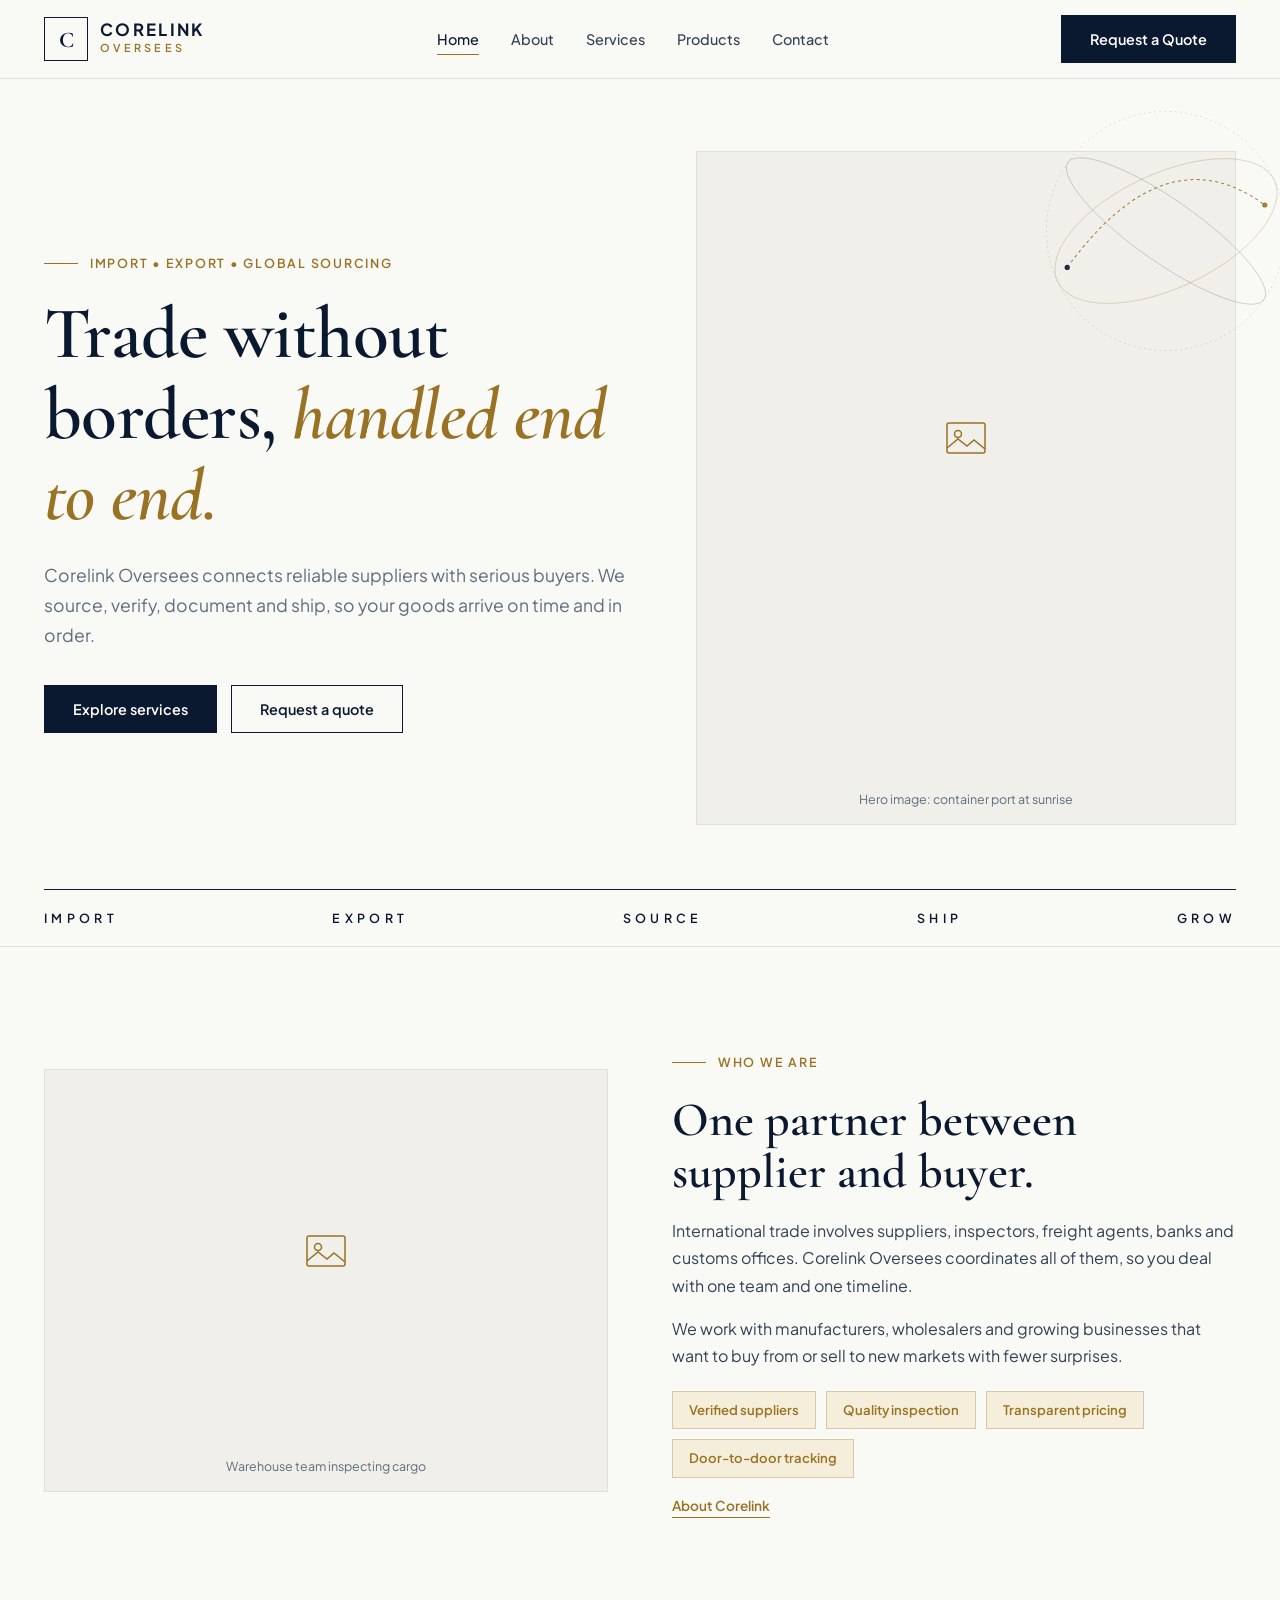
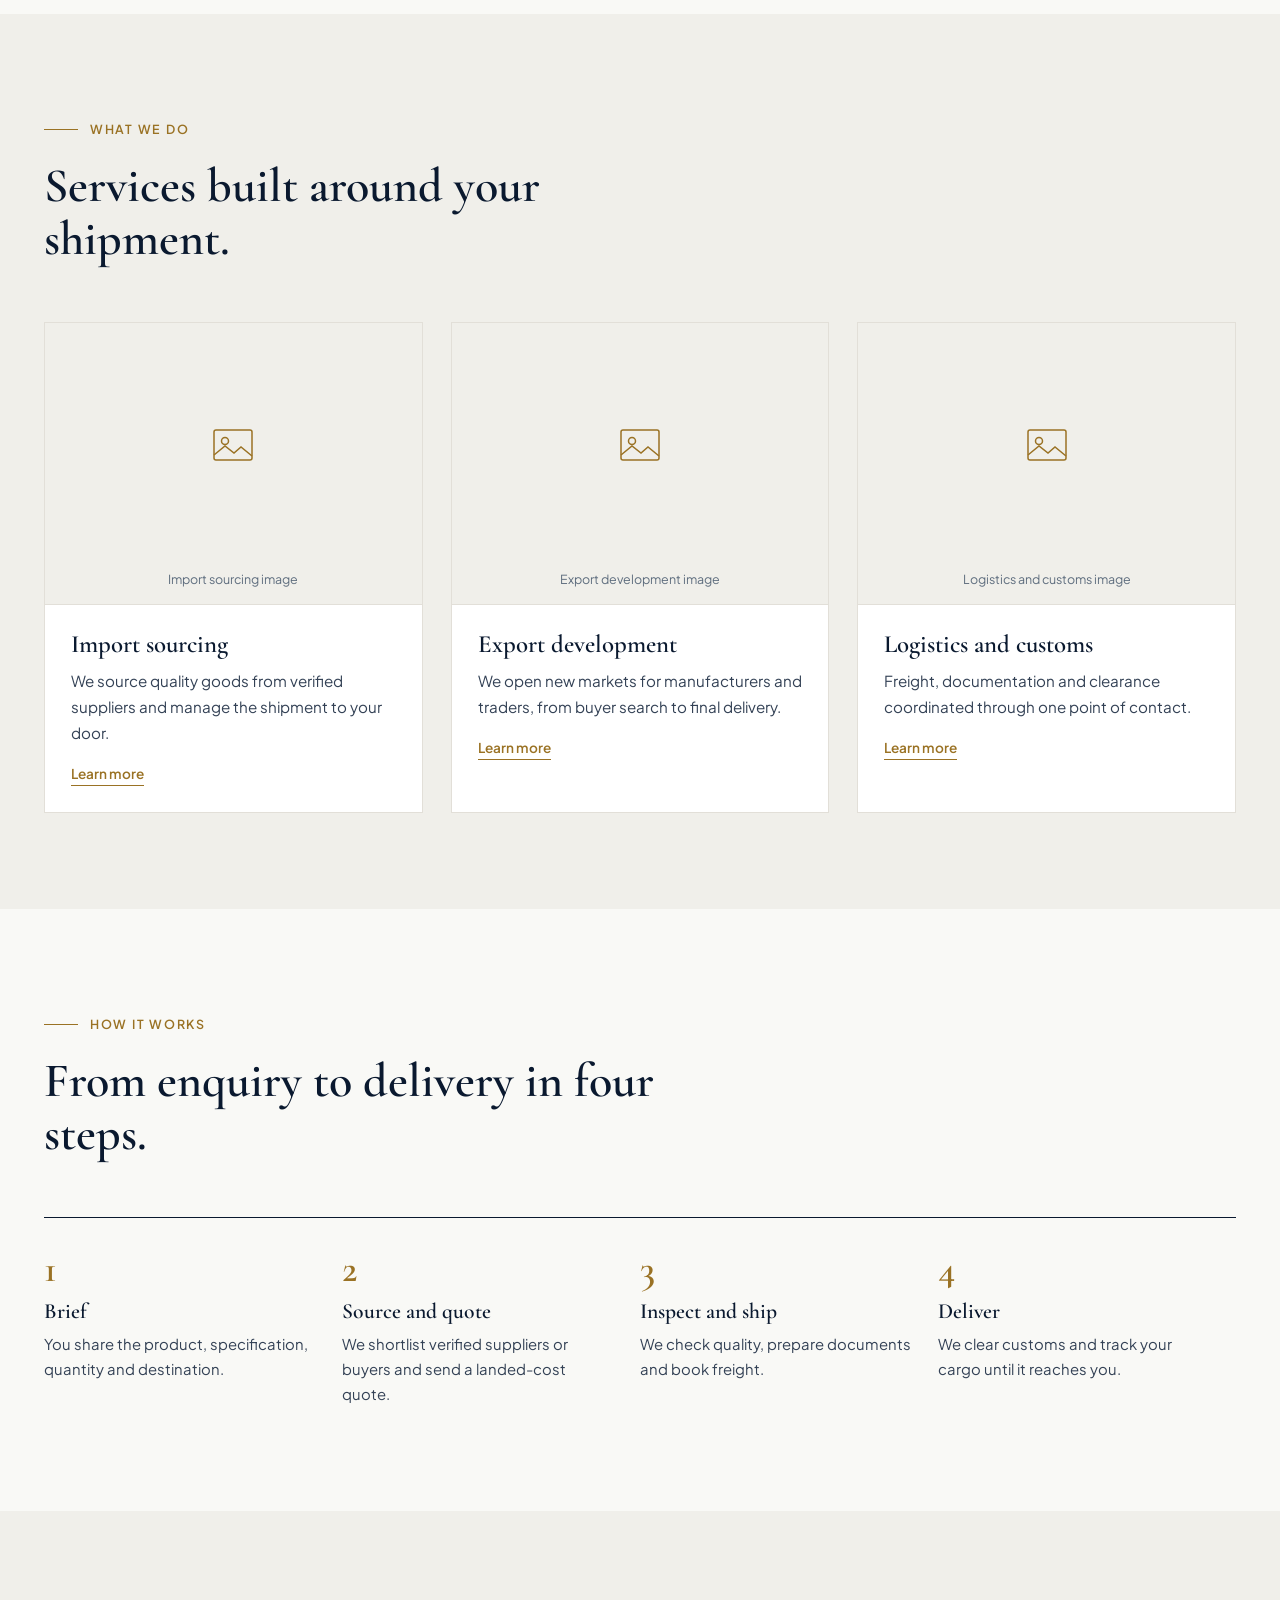
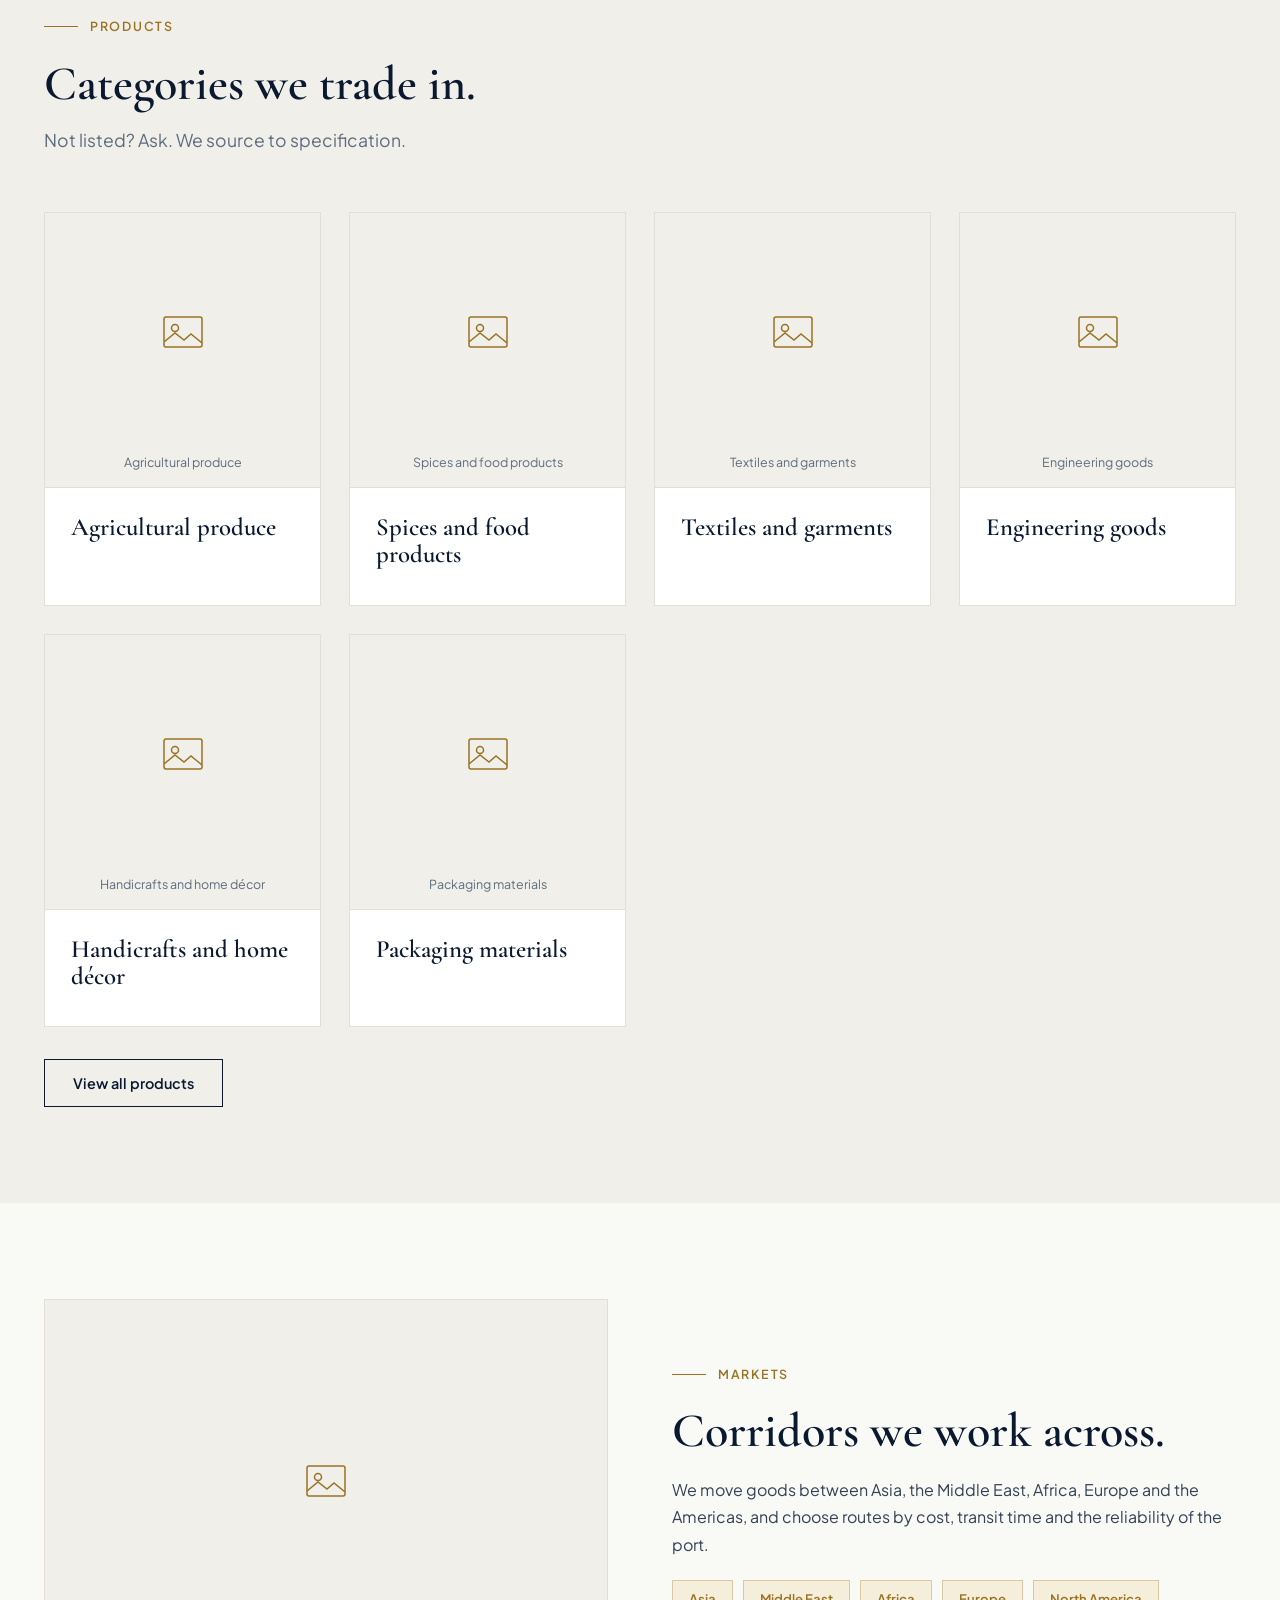
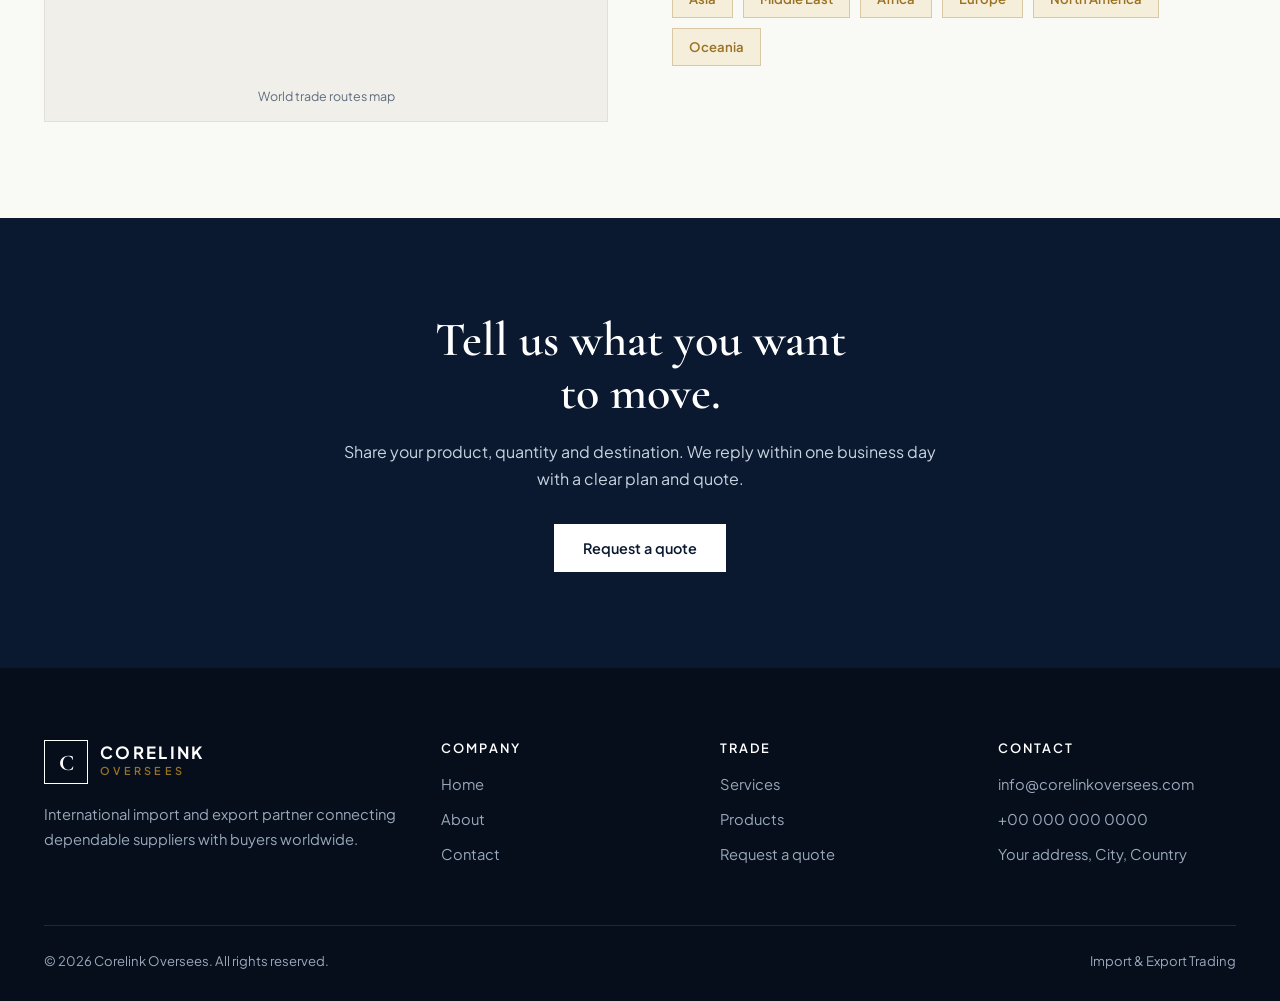
==== index.html @ 9d37d99a "Add Corelink Oversees multi-page website" ====
<!DOCTYPE html>
<html lang="en"><head><meta charset="UTF-8"><meta name="viewport" content="width=device-width,initial-scale=1">
<title>Corelink Oversees | Import & Export Trading Partner</title><meta name="description" content="Corelink Oversees sources, verifies, documents and ships goods between suppliers and buyers worldwide.">
<meta property="og:title" content="Corelink Oversees | Import & Export Trading Partner"><meta property="og:description" content="Corelink Oversees sources, verifies, documents and ships goods between suppliers and buyers worldwide."><meta property="og:type" content="website">
<link rel="preconnect" href="https://fonts.googleapis.com"><link rel="preconnect" href="https://fonts.gstatic.com" crossorigin>
<link href="https://fonts.googleapis.com/css2?family=Cormorant+Garamond:ital,wght@0,500;0,600;0,700;1,500;1,600&family=Plus+Jakarta+Sans:wght@400;500;600;700&display=swap" rel="stylesheet">
<link rel="stylesheet" href="assets/style.css"></head><body><header class="site-header"><div class="container nav">
<a href="index.html" class="brand" aria-label="Corelink Oversees home"><span class="brand-logo">C</span><span><span class="brand-title">CORELINK</span><span class="brand-sub">Oversees</span></span></a>
<nav aria-label="Main"><ul class="nav-links" id="navLinks"><li><a href="index.html" class=active aria-current=page>Home</a></li><li><a href="about.html">About</a></li><li><a href="services.html">Services</a></li><li><a href="products.html">Products</a></li><li><a href="contact.html">Contact</a></li></ul></nav>
<a href="contact.html" class="btn btn-navy nav-cta">Request a Quote</a>
<button class="menu-toggle" aria-label="Toggle menu" aria-expanded="false"><span></span><span></span></button></div></header><main><section class="hero"><div class="container"><div class="hero-grid"><div>
<span class="eyebrow">Import • Export • Global Sourcing</span>
<h1>Trade without borders, <span class="gold">handled end to end.</span></h1>
<p class="lead">Corelink Oversees connects reliable suppliers with serious buyers. We source, verify, document and ship, so your goods arrive on time and in order.</p>
<div class="btns"><a class="btn btn-navy" href="services.html">Explore services</a><a class="btn btn-outline" href="contact.html">Request a quote</a></div></div>
<div class="hero-visual"><figure class="ph r45" data-label="Hero image: container port at sunrise" role="img" aria-label="Image placeholder: Hero image: container port at sunrise"></figure><svg viewBox="0 0 500 500" fill="none" aria-hidden="true"><circle cx="250" cy="250" r="230" stroke="#0A192F" stroke-dasharray="4 6" opacity=".25"/><ellipse cx="250" cy="250" rx="230" ry="110" stroke="#9A7224" opacity=".5" transform="rotate(-25 250 250)"/><ellipse cx="250" cy="250" rx="230" ry="60" stroke="#0A192F" opacity=".35" transform="rotate(35 250 250)"/><path d="M60 320Q250 60 440 200" stroke="#9A7224" stroke-width="2" stroke-dasharray="6 6"/><circle cx="440" cy="200" r="5" fill="#9A7224"/><circle cx="60" cy="320" r="5" fill="#0A192F"/></svg></div></div>
<div class="ticker"><span>IMPORT</span><span>EXPORT</span><span>SOURCE</span><span>SHIP</span><span>GROW</span></div></div></section>
<section><div class="container split"><div><figure class="ph r43" data-label="Warehouse team inspecting cargo" role="img" aria-label="Image placeholder: Warehouse team inspecting cargo"></figure></div><div>
<span class="eyebrow">Who we are</span><h2>One partner between supplier and buyer.</h2>
<p style="margin-top:18px">International trade involves suppliers, inspectors, freight agents, banks and customs offices. Corelink Oversees coordinates all of them, so you deal with one team and one timeline.</p>
<p>We work with manufacturers, wholesalers and growing businesses that want to buy from or sell to new markets with fewer surprises.</p>
<ul class="chips"><li>Verified suppliers</li><li>Quality inspection</li><li>Transparent pricing</li><li>Door-to-door tracking</li></ul>
<a class="more" href="about.html">About Corelink</a></div></div></section>
<section class="alt"><div class="container"><div class="head"><span class="eyebrow">What we do</span><h2>Services built around your shipment.</h2></div>
<div class="grid"><article class="card"><figure class="ph r43" data-label="Import sourcing image" role="img" aria-label="Image placeholder: Import sourcing image"></figure><div class="card-body"><h3>Import sourcing</h3><p>We source quality goods from verified suppliers and manage the shipment to your door.</p><a class=more href=services.html>Learn more</a></div></article><article class="card"><figure class="ph r43" data-label="Export development image" role="img" aria-label="Image placeholder: Export development image"></figure><div class="card-body"><h3>Export development</h3><p>We open new markets for manufacturers and traders, from buyer search to final delivery.</p><a class=more href=services.html>Learn more</a></div></article><article class="card"><figure class="ph r43" data-label="Logistics and customs image" role="img" aria-label="Image placeholder: Logistics and customs image"></figure><div class="card-body"><h3>Logistics and customs</h3><p>Freight, documentation and clearance coordinated through one point of contact.</p><a class=more href=services.html>Learn more</a></div></article></div></div></section>
<section><div class="container"><div class="head"><span class="eyebrow">How it works</span><h2>From enquiry to delivery in four steps.</h2></div>
<div class="steps"><div class="step"><h3>Brief</h3><p>You share the product, specification, quantity and destination.</p></div><div class="step"><h3>Source and quote</h3><p>We shortlist verified suppliers or buyers and send a landed-cost quote.</p></div><div class="step"><h3>Inspect and ship</h3><p>We check quality, prepare documents and book freight.</p></div><div class="step"><h3>Deliver</h3><p>We clear customs and track your cargo until it reaches you.</p></div></div></div></section>
<section class="alt"><div class="container"><div class="head"><span class="eyebrow">Products</span><h2>Categories we trade in.</h2><p class="lead" style="margin-top:12px">Not listed? Ask. We source to specification.</p></div>
<div class="grid"><article class="card"><figure class="ph r11" data-label="Agricultural produce" role="img" aria-label="Image placeholder: Agricultural produce"></figure><div class="card-body"><h3>Agricultural produce</h3></div></article><article class="card"><figure class="ph r11" data-label="Spices and food products" role="img" aria-label="Image placeholder: Spices and food products"></figure><div class="card-body"><h3>Spices and food products</h3></div></article><article class="card"><figure class="ph r11" data-label="Textiles and garments" role="img" aria-label="Image placeholder: Textiles and garments"></figure><div class="card-body"><h3>Textiles and garments</h3></div></article><article class="card"><figure class="ph r11" data-label="Engineering goods" role="img" aria-label="Image placeholder: Engineering goods"></figure><div class="card-body"><h3>Engineering goods</h3></div></article><article class="card"><figure class="ph r11" data-label="Handicrafts and home décor" role="img" aria-label="Image placeholder: Handicrafts and home décor"></figure><div class="card-body"><h3>Handicrafts and home décor</h3></div></article><article class="card"><figure class="ph r11" data-label="Packaging materials" role="img" aria-label="Image placeholder: Packaging materials"></figure><div class="card-body"><h3>Packaging materials</h3></div></article></div>
<p style="margin-top:32px"><a class="btn btn-outline" href="products.html">View all products</a></p></div></section>
<section><div class="container split flip"><div><span class="eyebrow">Markets</span><h2>Corridors we work across.</h2>
<p style="margin-top:18px">We move goods between Asia, the Middle East, Africa, Europe and the Americas, and choose routes by cost, transit time and the reliability of the port.</p>
<ul class="chips"><li>Asia</li><li>Middle East</li><li>Africa</li><li>Europe</li><li>North America</li><li>Oceania</li></ul></div><div><figure class="ph r43" data-label="World trade routes map" role="img" aria-label="Image placeholder: World trade routes map"></figure></div></div></section>
<section class="cta"><div class="container"><h2>Tell us what you want to move.</h2><p>Share your product, quantity and destination. We reply within one business day with a clear plan and quote.</p><a class="btn btn-light" href="contact.html">Request a quote</a></div></section></main><footer><div class="container"><div class="foot">
<div><a href="index.html" class="brand"><span class="brand-logo">C</span><span><span class="brand-title">CORELINK</span><span class="brand-sub">Oversees</span></span></a>
<p style="margin-top:18px;max-width:34ch">International import and export partner connecting dependable suppliers with buyers worldwide.</p></div>
<div><h4>Company</h4><ul><li><a href="index.html">Home</a></li><li><a href="about.html">About</a></li><li><a href="contact.html">Contact</a></li></ul></div>
<div><h4>Trade</h4><ul><li><a href="services.html">Services</a></li><li><a href="products.html">Products</a></li><li><a href="contact.html">Request a quote</a></li></ul></div>
<div><h4>Contact</h4><ul><li>info@corelinkoversees.com</li><li>+00 000 000 0000</li><li>Your address, City, Country</li></ul></div></div>
<div class="legal"><span>&copy; 2026 Corelink Oversees. All rights reserved.</span><span>Import &amp; Export Trading</span></div></div></footer>
<script src="assets/main.js"></script></body></html>
---- assets/style.css ----
:root{--bg:#F9F9F6;--surface:#fff;--subtle:#F0EFEA;--navy:#0A192F;--navy-deep:#050E1A;--body:#334155;--muted:#5E6D7E;--gold:#9A7224;--gold-light:#B88A2E;--gold-wash:#F5EEDB;--line:#E2DFD8;--serif:'Cormorant Garamond',Georgia,serif;--sans:'Plus Jakarta Sans',system-ui,-apple-system,'Segoe UI',Roboto,sans-serif;--max:1240px;--ease:cubic-bezier(.16,1,.3,1)}
*{box-sizing:border-box;margin:0;padding:0}html{scroll-behavior:smooth}
body{font-family:var(--sans);background:var(--bg);color:var(--body);line-height:1.7;font-size:16px;-webkit-font-smoothing:antialiased}
img{max-width:100%;display:block}a{color:inherit;text-decoration:none}ul{list-style:none}
:focus-visible{outline:2px solid var(--gold);outline-offset:3px}
.container{width:100%;max-width:var(--max);margin:0 auto;padding:0 24px}
h1,h2,h3{font-family:var(--serif);color:var(--navy);line-height:1.1;font-weight:600}
h1{font-size:clamp(2.6rem,6vw,4.6rem);letter-spacing:-.01em}h2{font-size:clamp(2rem,4vw,3rem)}h3{font-size:1.55rem}
p+p{margin-top:1rem}.lead{font-size:1.1rem;color:var(--muted);max-width:60ch}
.eyebrow{display:inline-flex;align-items:center;gap:12px;font-size:.78rem;font-weight:600;letter-spacing:.14em;text-transform:uppercase;color:var(--gold);margin-bottom:20px}
.eyebrow::before{content:"";width:34px;height:1px;background:var(--gold)}
.gold{color:var(--gold);font-style:italic}
.btn{display:inline-block;padding:14px 28px;font:600 .9rem var(--sans);border:1px solid var(--navy);cursor:pointer;transition:all .3s var(--ease);background:none}
.btn-navy{background:var(--navy);color:#fff}.btn-navy:hover{background:var(--gold);border-color:var(--gold)}
.btn-outline{color:var(--navy)}.btn-outline:hover{background:var(--navy);color:#fff}
.btn-light{background:#fff;color:var(--navy);border-color:#fff}.btn-light:hover{background:var(--gold);border-color:var(--gold);color:#fff}
/* header */
.site-header{position:sticky;top:0;z-index:50;background:rgba(249,249,246,.94);backdrop-filter:blur(10px);border-bottom:1px solid var(--line);transition:box-shadow .3s}
.site-header.scrolled{box-shadow:0 6px 24px rgba(10,25,47,.07)}
.nav{display:flex;align-items:center;justify-content:space-between;height:78px;gap:24px}
.brand{display:flex;align-items:center;gap:12px}
.brand-logo{width:44px;height:44px;border:1px solid var(--navy);display:grid;place-items:center;font:700 1.4rem var(--serif);color:var(--navy)}
.brand-title{display:block;font:700 1.05rem var(--sans);letter-spacing:.14em;color:var(--navy);line-height:1.1}
.brand-sub{display:block;font-size:.68rem;letter-spacing:.3em;text-transform:uppercase;color:var(--gold);font-weight:600}
.nav-links{display:flex;gap:32px}.nav-links a{font-size:.9rem;font-weight:500;color:var(--body);padding:6px 0;border-bottom:1px solid transparent;transition:.3s}
.nav-links a:hover,.nav-links a.active{color:var(--navy);border-color:var(--gold)}
.menu-toggle{display:none;background:none;border:0;width:44px;height:44px;cursor:pointer;position:relative}
.menu-toggle span{position:absolute;left:10px;right:10px;height:2px;background:var(--navy);transition:.3s}.menu-toggle span:first-child{top:18px}.menu-toggle span:last-child{top:26px}
.menu-toggle[aria-expanded=true] span:first-child{top:22px;transform:rotate(45deg)}.menu-toggle[aria-expanded=true] span:last-child{top:22px;transform:rotate(-45deg)}
/* placeholders */
.ph{position:relative;background:var(--subtle) url("data:image/svg+xml,%3Csvg xmlns='http://www.w3.org/2000/svg' width='48' height='48' fill='none' stroke='%239A7224' stroke-width='1.5'%3E%3Crect x='5' y='9' width='38' height='30' rx='2'/%3E%3Ccircle cx='16' cy='20' r='3.5'/%3E%3Cpath d='M5 34l11-9 9 7 7-6 11 9'/%3E%3C/svg%3E") center 42%/48px no-repeat;border:1px solid var(--line);overflow:hidden;min-height:200px}
.ph::after{content:attr(data-label);position:absolute;left:0;right:0;bottom:0;padding:14px 16px;font-size:.78rem;color:var(--muted);text-align:center;background:linear-gradient(transparent,rgba(240,239,234,.95) 60%)}
.ph img{position:absolute;inset:0;width:100%;height:100%;object-fit:cover}.ph:has(img)::after{display:none}
.r43{aspect-ratio:4/3}.r169{aspect-ratio:16/9}.r45{aspect-ratio:4/5}.r11{aspect-ratio:1}
/* hero */
.hero{padding:72px 0 0;border-bottom:1px solid var(--line)}
.hero-grid{display:grid;grid-template-columns:1.05fr .95fr;gap:56px;align-items:center;padding-bottom:64px}
.hero h1{margin-bottom:24px}.hero .lead{margin-bottom:34px}.btns{display:flex;gap:14px;flex-wrap:wrap}
.hero-visual{position:relative}.hero-visual .ph{aspect-ratio:4/5}
.hero-visual svg{position:absolute;right:-60px;top:-50px;width:260px;opacity:.9;pointer-events:none;animation:spin 90s linear infinite}
@keyframes spin{to{transform:rotate(360deg)}}
.ticker{display:flex;justify-content:space-between;gap:16px;flex-wrap:wrap;padding:20px 0;border-top:1px solid var(--navy);font:600 .78rem var(--sans);letter-spacing:.35em;color:var(--navy)}
.page-hero{padding:80px 0 56px;border-bottom:1px solid var(--line)}.page-hero h1{font-size:clamp(2.4rem,5vw,3.8rem);max-width:18ch}.page-hero .lead{margin-top:20px}
/* sections */
section{padding:96px 0}.alt{background:var(--subtle)}
.head{max-width:680px;margin-bottom:56px}.head h2{margin-bottom:16px}
.split{display:grid;grid-template-columns:1fr 1fr;gap:64px;align-items:center}.split.flip>:first-child{order:2}
.grid{display:grid;gap:28px;grid-template-columns:repeat(auto-fit,minmax(260px,1fr))}
.card{background:var(--surface);border:1px solid var(--line);transition:transform .3s var(--ease),border-color .3s}.card:hover{transform:translateY(-4px);border-color:var(--gold)}
.card .ph{border:0;border-bottom:1px solid var(--line)}.card-body{padding:26px}.card h3{margin-bottom:10px}.card p{font-size:.95rem}
.more{display:inline-block;margin-top:16px;font-size:.85rem;font-weight:600;color:var(--gold);border-bottom:1px solid var(--gold)}
.steps{counter-reset:s;display:grid;gap:0;grid-template-columns:repeat(auto-fit,minmax(220px,1fr));border-top:1px solid var(--navy)}
.step{padding:28px 24px 8px 0}.step::before{counter-increment:s;content:counter(s);font:600 2.4rem var(--serif);color:var(--gold);display:block;margin-bottom:8px}.step h3{font-size:1.35rem;margin-bottom:8px}.step p{font-size:.93rem}
.chips{display:flex;flex-wrap:wrap;gap:10px;margin-top:22px}.chips li{padding:7px 16px;background:var(--gold-wash);color:var(--gold);font-size:.82rem;font-weight:600;border:1px solid rgba(154,114,36,.3)}
.checks li{padding:12px 0 12px 30px;border-bottom:1px solid var(--line);position:relative}.checks li::before{content:"";position:absolute;left:2px;top:21px;width:12px;height:6px;border-left:2px solid var(--gold);border-bottom:2px solid var(--gold);transform:rotate(-45deg)}
.cta{background:var(--navy);color:#c9d3e0;text-align:center;padding:96px 0}.cta h2{color:#fff;max-width:20ch;margin:0 auto 18px}.cta p{max-width:52ch;margin:0 auto 32px}
/* contact */
.contact-grid{display:grid;grid-template-columns:1.2fr .8fr;gap:56px}
form{display:grid;gap:18px}.row{display:grid;grid-template-columns:1fr 1fr;gap:18px}
label{font-size:.85rem;font-weight:600;color:var(--navy);display:grid;gap:6px}
input,select,textarea{font:inherit;padding:13px 14px;border:1px solid var(--line);background:#fff;color:var(--navy);border-radius:0}
input:focus,select:focus,textarea:focus{outline:2px solid var(--gold);border-color:var(--gold)}
.note{font-size:.88rem;color:var(--gold);font-weight:600;min-height:1.4em}
.info li{padding:18px 0;border-bottom:1px solid var(--line)}.info strong{display:block;color:var(--navy);font-family:var(--serif);font-size:1.25rem}
/* footer */
footer{background:var(--navy-deep);color:#9aa8bb;padding:72px 0 28px;font-size:.92rem}
.foot{display:grid;grid-template-columns:1.5fr 1fr 1fr 1fr;gap:40px;padding-bottom:48px}
footer h4{color:#fff;font:600 .8rem var(--sans);letter-spacing:.16em;text-transform:uppercase;margin-bottom:16px}footer li{margin-bottom:10px}footer a:hover{color:var(--gold-light)}
footer .brand-title{color:#fff}footer .brand-logo{border-color:#fff;color:#fff}
.legal{border-top:1px solid #1b2a42;padding-top:24px;display:flex;justify-content:space-between;flex-wrap:wrap;gap:8px;font-size:.82rem}
@media(max-width:960px){.hero-grid,.split,.contact-grid{grid-template-columns:1fr;gap:40px}.split.flip>:first-child{order:0}.hero-visual svg{right:-10px;width:180px}.foot{grid-template-columns:1fr 1fr}
.menu-toggle{display:block}.nav-links{position:fixed;top:78px;left:0;right:0;bottom:0;background:var(--bg);flex-direction:column;gap:0;padding:16px 24px;transform:translateX(100%);transition:transform .4s var(--ease)}
.nav-links.open{transform:none}.nav-links a{display:block;padding:18px 0;font-size:1.15rem;border-bottom:1px solid var(--line)}.nav-cta{display:none}section{padding:64px 0}}
@media(max-width:560px){.row,.foot{grid-template-columns:1fr}.ticker{letter-spacing:.2em;font-size:.7rem}.btn{width:100%;text-align:center}}
@media(prefers-reduced-motion:reduce){*{animation:none!important;transition:none!important;scroll-behavior:auto!important}}
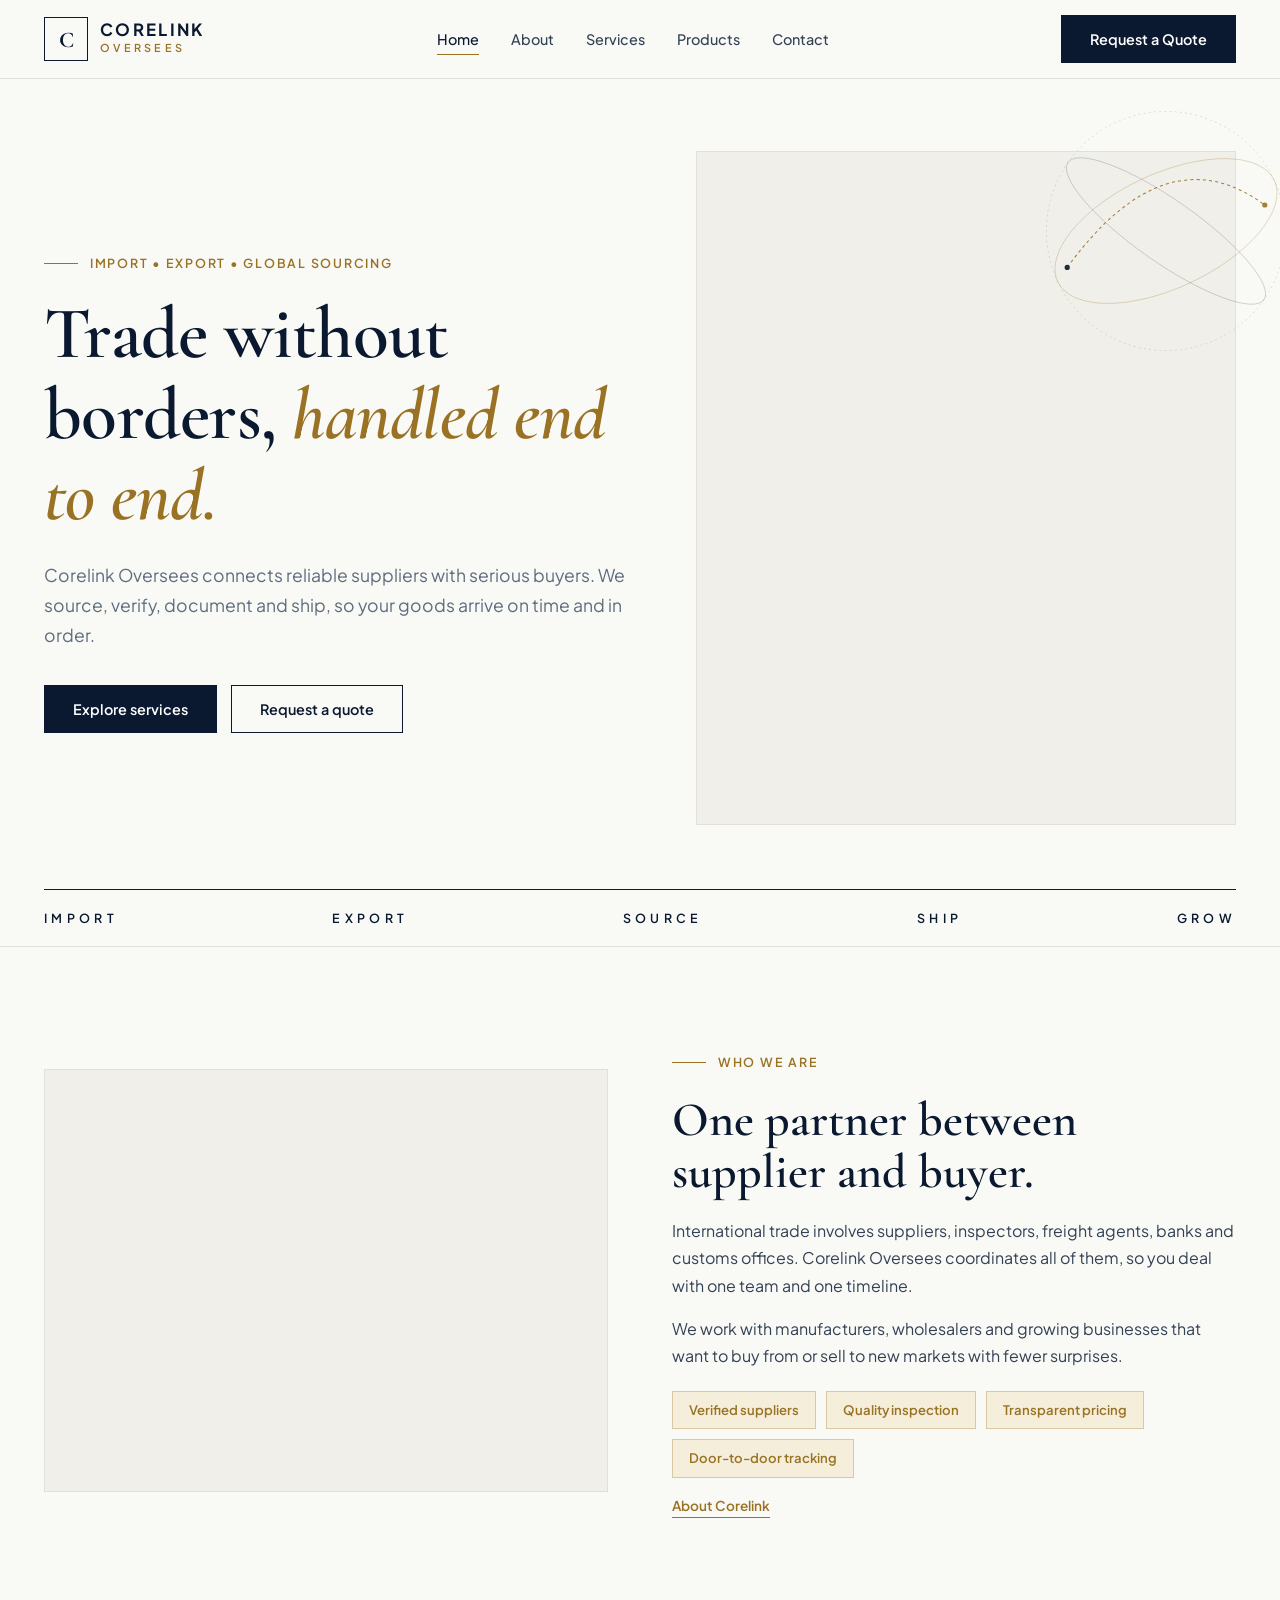
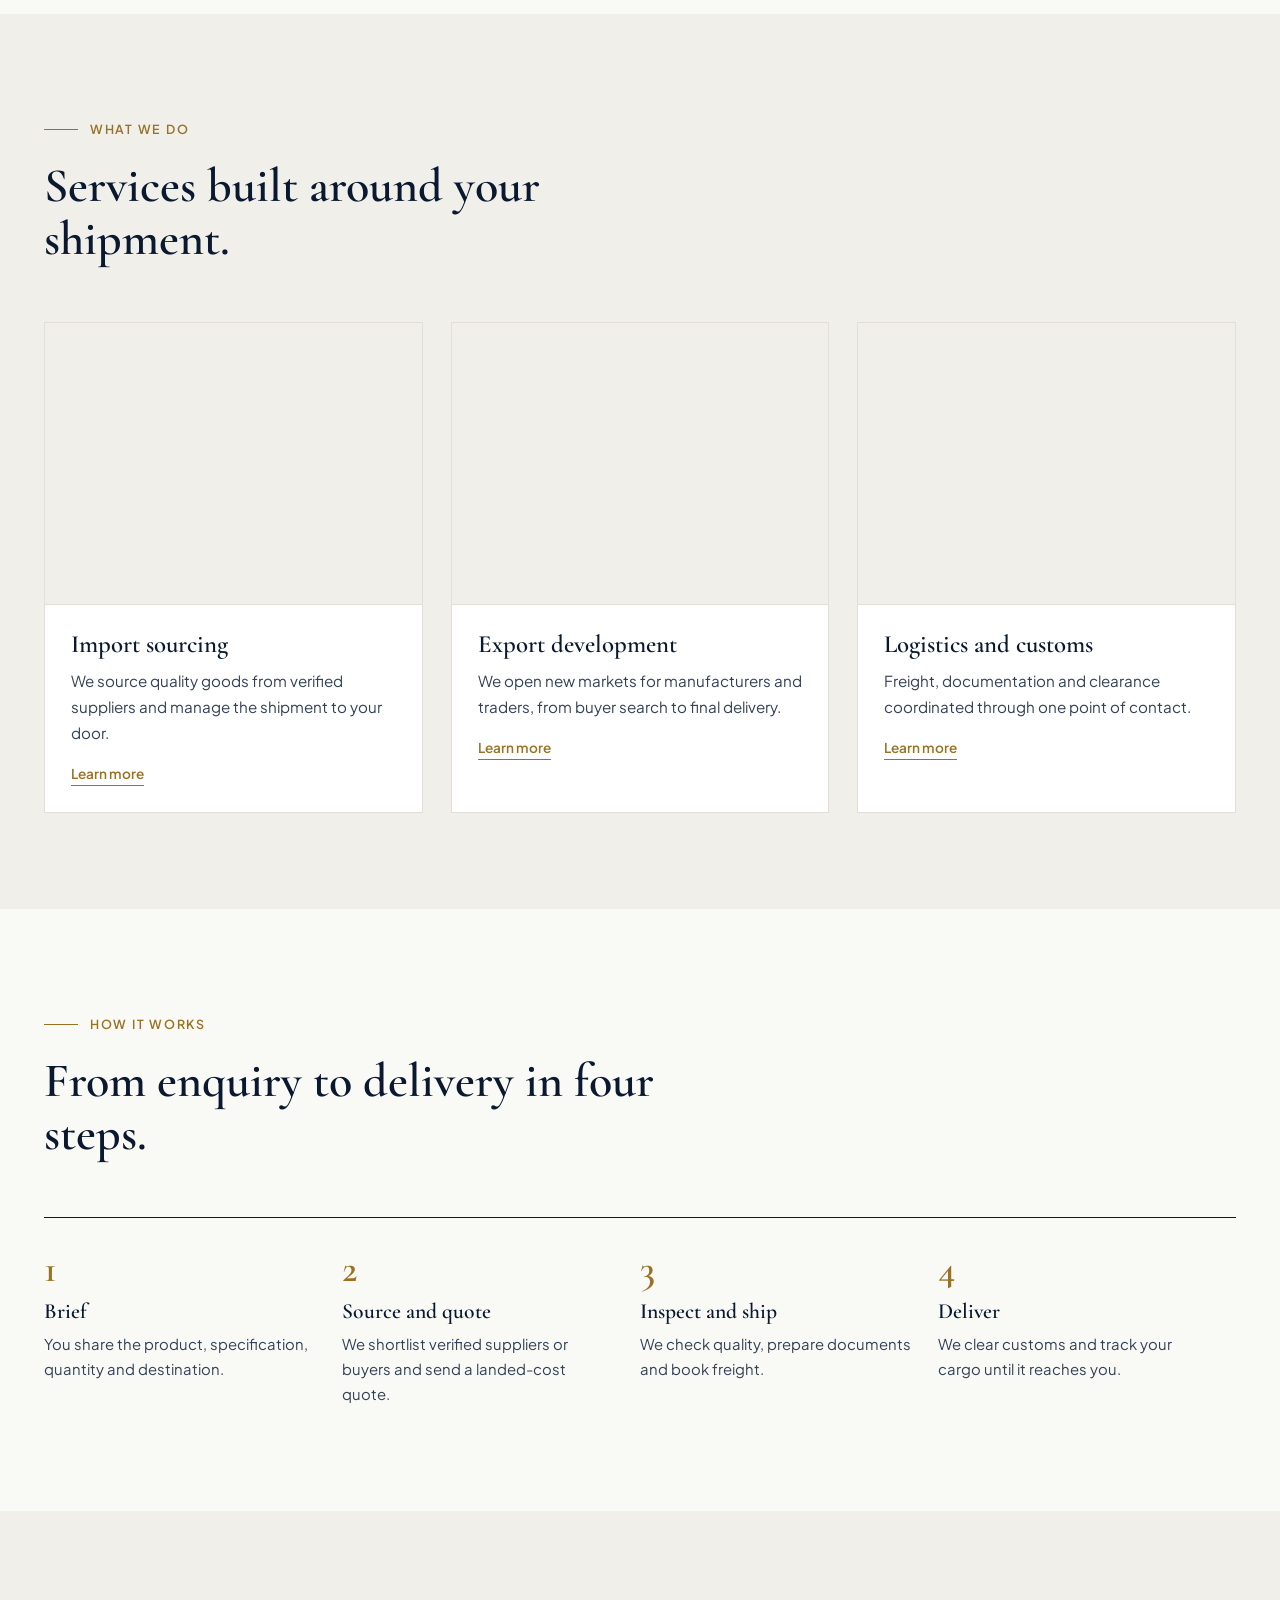
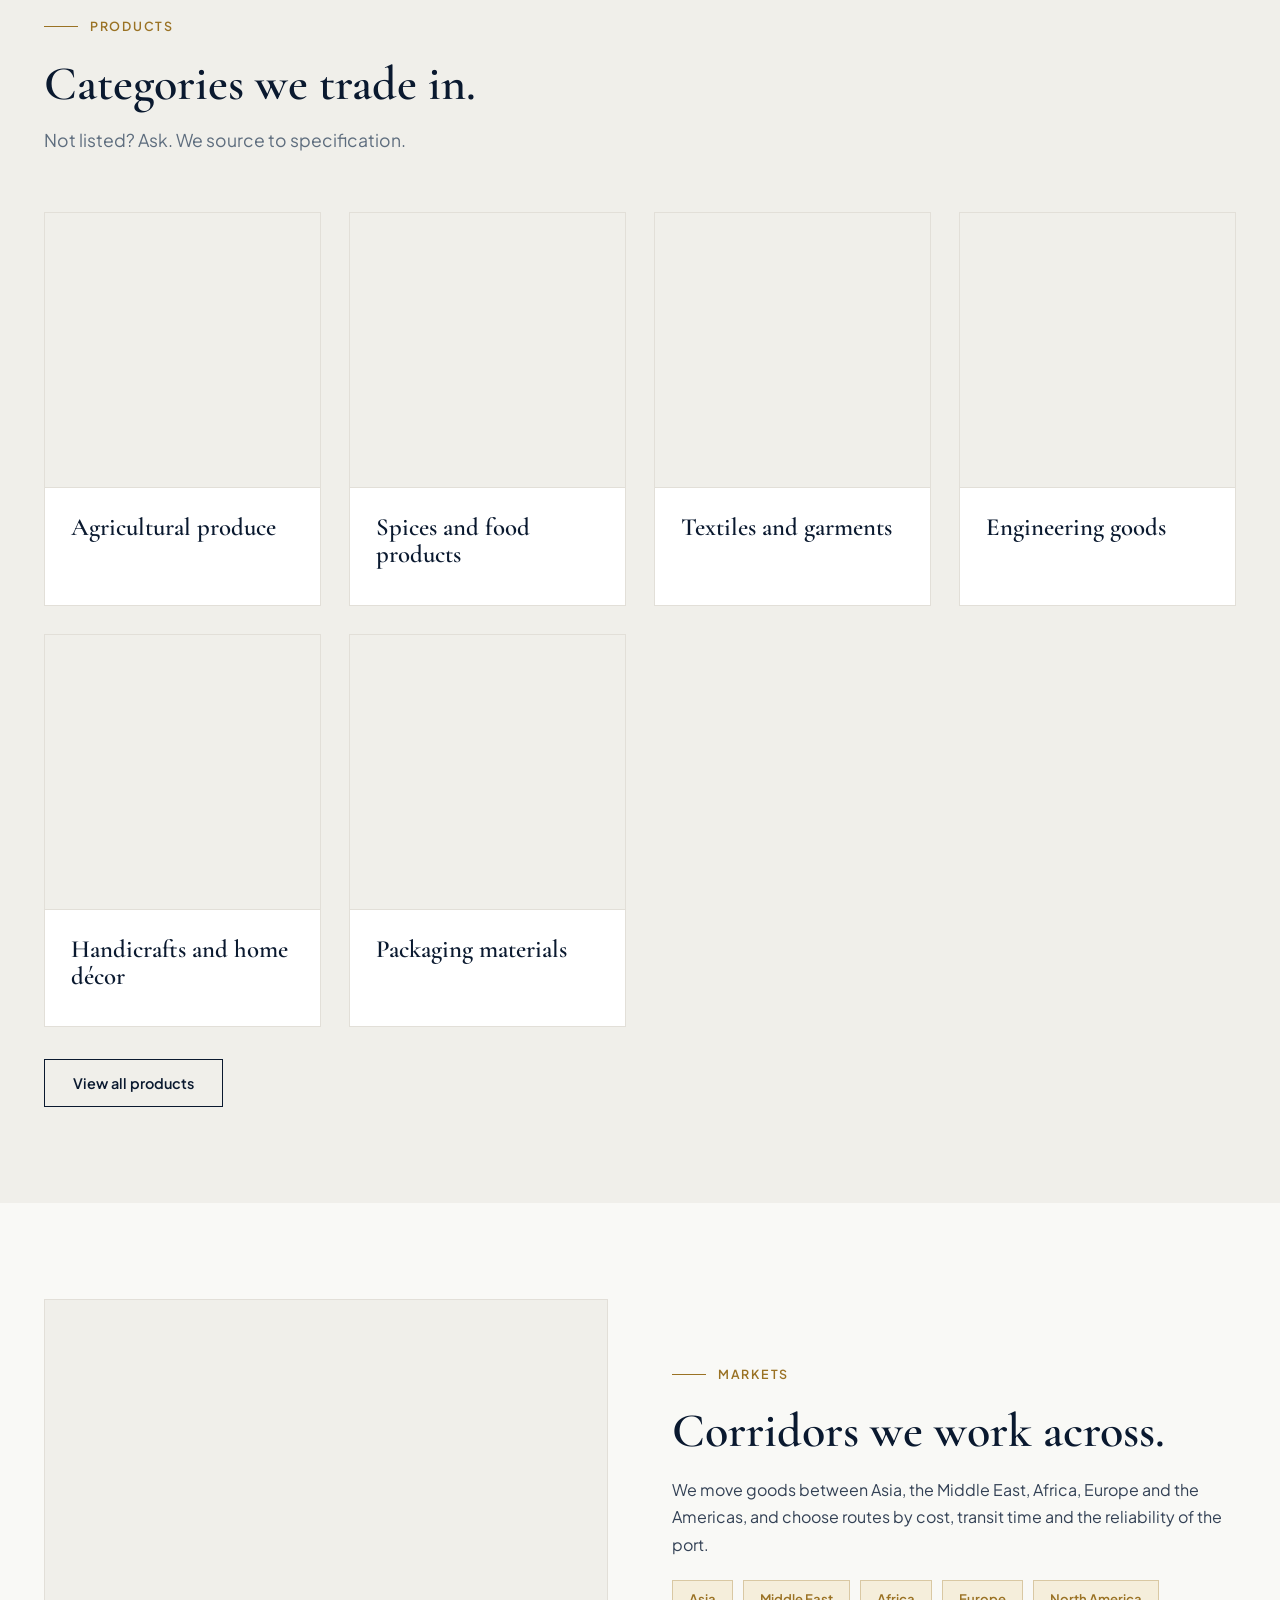
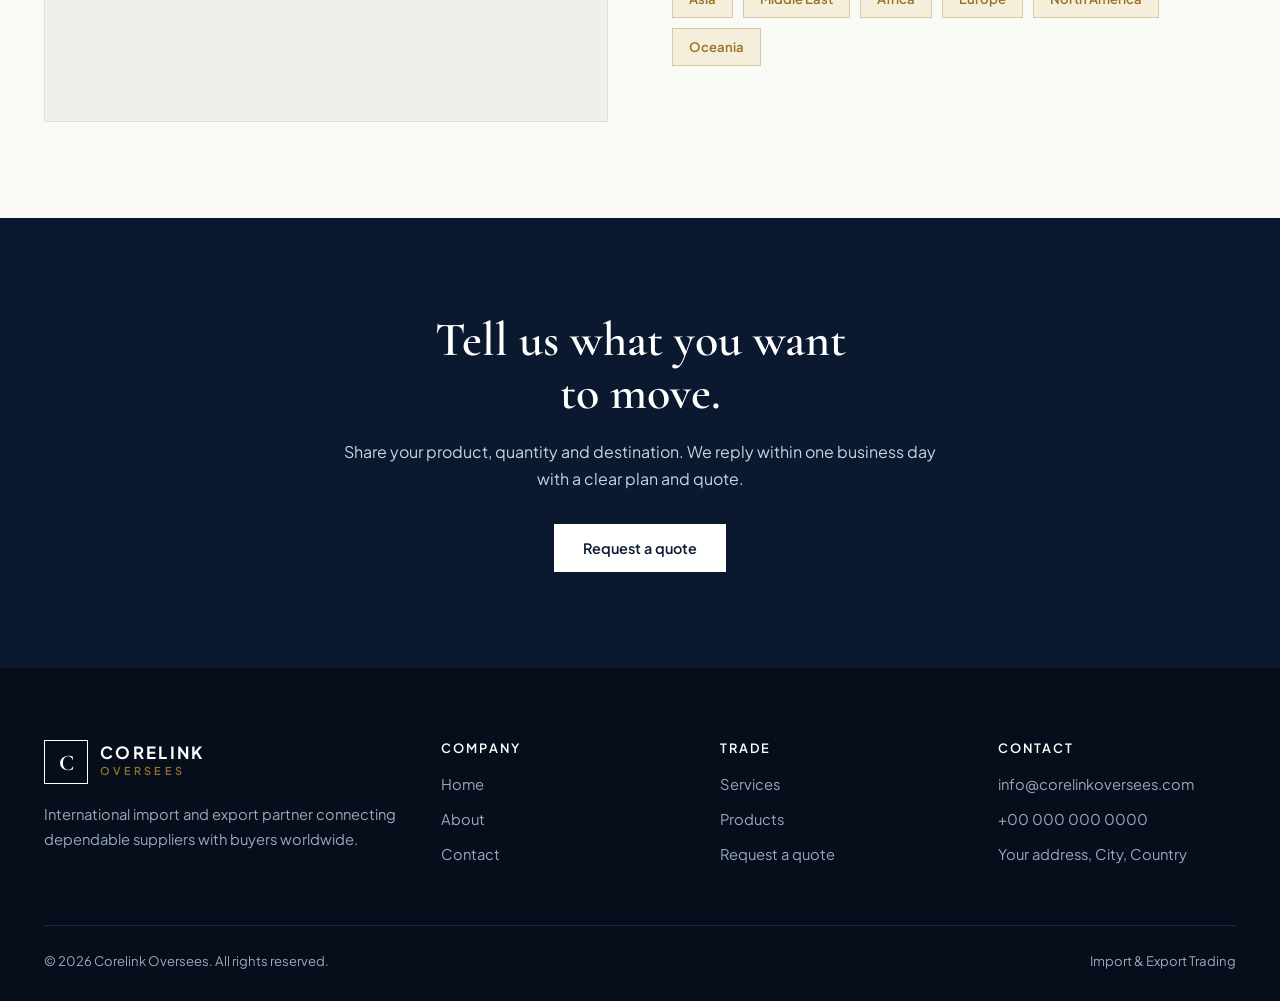
==== commit 64b6c0e4: "Add relevant stock photography across site" ====
--- a/index.html
+++ b/index.html
@@ -13,24 +13,24 @@
 <h1>Trade without borders, <span class="gold">handled end to end.</span></h1>
 <p class="lead">Corelink Oversees connects reliable suppliers with serious buyers. We source, verify, document and ship, so your goods arrive on time and in order.</p>
 <div class="btns"><a class="btn btn-navy" href="services.html">Explore services</a><a class="btn btn-outline" href="contact.html">Request a quote</a></div></div>
-<div class="hero-visual"><figure class="ph r45" data-label="Hero image: container port at sunrise" role="img" aria-label="Image placeholder: Hero image: container port at sunrise"></figure><svg viewBox="0 0 500 500" fill="none" aria-hidden="true"><circle cx="250" cy="250" r="230" stroke="#0A192F" stroke-dasharray="4 6" opacity=".25"/><ellipse cx="250" cy="250" rx="230" ry="110" stroke="#9A7224" opacity=".5" transform="rotate(-25 250 250)"/><ellipse cx="250" cy="250" rx="230" ry="60" stroke="#0A192F" opacity=".35" transform="rotate(35 250 250)"/><path d="M60 320Q250 60 440 200" stroke="#9A7224" stroke-width="2" stroke-dasharray="6 6"/><circle cx="440" cy="200" r="5" fill="#9A7224"/><circle cx="60" cy="320" r="5" fill="#0A192F"/></svg></div></div>
+<div class="hero-visual"><figure class="ph r45" role="img" aria-label="Container port and global shipping" style="background-image:url('https://images.unsplash.com/photo-1516321318423-f06f85e504b3?auto=format&fit=crop&w=1400&q=85');background-size:cover;background-position:center"></figure><svg viewBox="0 0 500 500" fill="none" aria-hidden="true"><circle cx="250" cy="250" r="230" stroke="#0A192F" stroke-dasharray="4 6" opacity=".25"/><ellipse cx="250" cy="250" rx="230" ry="110" stroke="#9A7224" opacity=".5" transform="rotate(-25 250 250)"/><ellipse cx="250" cy="250" rx="230" ry="60" stroke="#0A192F" opacity=".35" transform="rotate(35 250 250)"/><path d="M60 320Q250 60 440 200" stroke="#9A7224" stroke-width="2" stroke-dasharray="6 6"/><circle cx="440" cy="200" r="5" fill="#9A7224"/><circle cx="60" cy="320" r="5" fill="#0A192F"/></svg></div></div>
 <div class="ticker"><span>IMPORT</span><span>EXPORT</span><span>SOURCE</span><span>SHIP</span><span>GROW</span></div></div></section>
-<section><div class="container split"><div><figure class="ph r43" data-label="Warehouse team inspecting cargo" role="img" aria-label="Image placeholder: Warehouse team inspecting cargo"></figure></div><div>
+<section><div class="container split"><div><figure class="ph r43" role="img" aria-label="Warehouse cargo handling" style="background-image:url('https://images.unsplash.com/photo-1586528116311-ad8dd3c8310d?auto=format&fit=crop&w=1400&q=85');background-size:cover;background-position:center"></figure></div><div>
 <span class="eyebrow">Who we are</span><h2>One partner between supplier and buyer.</h2>
 <p style="margin-top:18px">International trade involves suppliers, inspectors, freight agents, banks and customs offices. Corelink Oversees coordinates all of them, so you deal with one team and one timeline.</p>
 <p>We work with manufacturers, wholesalers and growing businesses that want to buy from or sell to new markets with fewer surprises.</p>
 <ul class="chips"><li>Verified suppliers</li><li>Quality inspection</li><li>Transparent pricing</li><li>Door-to-door tracking</li></ul>
 <a class="more" href="about.html">About Corelink</a></div></div></section>
 <section class="alt"><div class="container"><div class="head"><span class="eyebrow">What we do</span><h2>Services built around your shipment.</h2></div>
-<div class="grid"><article class="card"><figure class="ph r43" data-label="Import sourcing image" role="img" aria-label="Image placeholder: Import sourcing image"></figure><div class="card-body"><h3>Import sourcing</h3><p>We source quality goods from verified suppliers and manage the shipment to your door.</p><a class=more href=services.html>Learn more</a></div></article><article class="card"><figure class="ph r43" data-label="Export development image" role="img" aria-label="Image placeholder: Export development image"></figure><div class="card-body"><h3>Export development</h3><p>We open new markets for manufacturers and traders, from buyer search to final delivery.</p><a class=more href=services.html>Learn more</a></div></article><article class="card"><figure class="ph r43" data-label="Logistics and customs image" role="img" aria-label="Image placeholder: Logistics and customs image"></figure><div class="card-body"><h3>Logistics and customs</h3><p>Freight, documentation and clearance coordinated through one point of contact.</p><a class=more href=services.html>Learn more</a></div></article></div></div></section>
+<div class="grid"><article class="card"><figure class="ph r43" role="img" aria-label="Import sourcing and cargo" style="background-image:url('https://images.unsplash.com/photo-1566576912321-d58ddd7a6088?auto=format&fit=crop&w=1400&q=85');background-size:cover;background-position:center"></figure><div class="card-body"><h3>Import sourcing</h3><p>We source quality goods from verified suppliers and manage the shipment to your door.</p><a class=more href=services.html>Learn more</a></div></article><article class="card"><figure class="ph r43" role="img" aria-label="Export logistics and shipping" style="background-image:url('https://images.unsplash.com/photo-1494412519320-aa613dfb7738?auto=format&fit=crop&w=1400&q=85');background-size:cover;background-position:center"></figure><div class="card-body"><h3>Export development</h3><p>We open new markets for manufacturers and traders, from buyer search to final delivery.</p><a class=more href=services.html>Learn more</a></div></article><article class="card"><figure class="ph r43" role="img" aria-label="Freight and customs logistics" style="background-image:url('https://images.unsplash.com/photo-1578575437130-527eed3abbec?auto=format&fit=crop&w=1400&q=85');background-size:cover;background-position:center"></figure><div class="card-body"><h3>Logistics and customs</h3><p>Freight, documentation and clearance coordinated through one point of contact.</p><a class=more href=services.html>Learn more</a></div></article></div></div></section>
 <section><div class="container"><div class="head"><span class="eyebrow">How it works</span><h2>From enquiry to delivery in four steps.</h2></div>
 <div class="steps"><div class="step"><h3>Brief</h3><p>You share the product, specification, quantity and destination.</p></div><div class="step"><h3>Source and quote</h3><p>We shortlist verified suppliers or buyers and send a landed-cost quote.</p></div><div class="step"><h3>Inspect and ship</h3><p>We check quality, prepare documents and book freight.</p></div><div class="step"><h3>Deliver</h3><p>We clear customs and track your cargo until it reaches you.</p></div></div></div></section>
 <section class="alt"><div class="container"><div class="head"><span class="eyebrow">Products</span><h2>Categories we trade in.</h2><p class="lead" style="margin-top:12px">Not listed? Ask. We source to specification.</p></div>
-<div class="grid"><article class="card"><figure class="ph r11" data-label="Agricultural produce" role="img" aria-label="Image placeholder: Agricultural produce"></figure><div class="card-body"><h3>Agricultural produce</h3></div></article><article class="card"><figure class="ph r11" data-label="Spices and food products" role="img" aria-label="Image placeholder: Spices and food products"></figure><div class="card-body"><h3>Spices and food products</h3></div></article><article class="card"><figure class="ph r11" data-label="Textiles and garments" role="img" aria-label="Image placeholder: Textiles and garments"></figure><div class="card-body"><h3>Textiles and garments</h3></div></article><article class="card"><figure class="ph r11" data-label="Engineering goods" role="img" aria-label="Image placeholder: Engineering goods"></figure><div class="card-body"><h3>Engineering goods</h3></div></article><article class="card"><figure class="ph r11" data-label="Handicrafts and home décor" role="img" aria-label="Image placeholder: Handicrafts and home décor"></figure><div class="card-body"><h3>Handicrafts and home décor</h3></div></article><article class="card"><figure class="ph r11" data-label="Packaging materials" role="img" aria-label="Image placeholder: Packaging materials"></figure><div class="card-body"><h3>Packaging materials</h3></div></article></div>
+<div class="grid"><article class="card"><figure class="ph r11" role="img" aria-label="Agricultural produce" style="background-image:url('https://images.unsplash.com/photo-1500382017468-9049fed747ef?auto=format&fit=crop&w=1400&q=85');background-size:cover;background-position:center"></figure><div class="card-body"><h3>Agricultural produce</h3></div></article><article class="card"><figure class="ph r11" role="img" aria-label="Spices and food products" style="background-image:url('https://images.unsplash.com/photo-1596040033229-a9821ebd058d?auto=format&fit=crop&w=1400&q=85');background-size:cover;background-position:center"></figure><div class="card-body"><h3>Spices and food products</h3></div></article><article class="card"><figure class="ph r11" role="img" aria-label="Textiles and garments" style="background-image:url('https://images.unsplash.com/photo-1523381210434-271e8be1f52b?auto=format&fit=crop&w=1400&q=85');background-size:cover;background-position:center"></figure><div class="card-body"><h3>Textiles and garments</h3></div></article><article class="card"><figure class="ph r11" role="img" aria-label="Engineering goods" style="background-image:url('https://images.unsplash.com/photo-1581092160562-40aa08e78837?auto=format&fit=crop&w=1400&q=85');background-size:cover;background-position:center"></figure><div class="card-body"><h3>Engineering goods</h3></div></article><article class="card"><figure class="ph r11" role="img" aria-label="Handicrafts and home decor" style="background-image:url('https://images.unsplash.com/photo-1493106641515-6b5631de4bb9?auto=format&fit=crop&w=1400&q=85');background-size:cover;background-position:center"></figure><div class="card-body"><h3>Handicrafts and home décor</h3></div></article><article class="card"><figure class="ph r11" role="img" aria-label="Packaging materials" style="background-image:url('https://images.unsplash.com/photo-1607082349566-187342175e2f?auto=format&fit=crop&w=1400&q=85');background-size:cover;background-position:center"></figure><div class="card-body"><h3>Packaging materials</h3></div></article></div>
 <p style="margin-top:32px"><a class="btn btn-outline" href="products.html">View all products</a></p></div></section>
 <section><div class="container split flip"><div><span class="eyebrow">Markets</span><h2>Corridors we work across.</h2>
 <p style="margin-top:18px">We move goods between Asia, the Middle East, Africa, Europe and the Americas, and choose routes by cost, transit time and the reliability of the port.</p>
-<ul class="chips"><li>Asia</li><li>Middle East</li><li>Africa</li><li>Europe</li><li>North America</li><li>Oceania</li></ul></div><div><figure class="ph r43" data-label="World trade routes map" role="img" aria-label="Image placeholder: World trade routes map"></figure></div></div></section>
+<ul class="chips"><li>Asia</li><li>Middle East</li><li>Africa</li><li>Europe</li><li>North America</li><li>Oceania</li></ul></div><div><figure class="ph r43" role="img" aria-label="World map for trade planning" style="background-image:url('https://images.unsplash.com/photo-1524666041070-9a8761a2ecb3?auto=format&fit=crop&w=1400&q=85');background-size:cover;background-position:center"></figure></div></div></section>
 <section class="cta"><div class="container"><h2>Tell us what you want to move.</h2><p>Share your product, quantity and destination. We reply within one business day with a clear plan and quote.</p><a class="btn btn-light" href="contact.html">Request a quote</a></div></section></main><footer><div class="container"><div class="foot">
 <div><a href="index.html" class="brand"><span class="brand-logo">C</span><span><span class="brand-title">CORELINK</span><span class="brand-sub">Oversees</span></span></a>
 <p style="margin-top:18px;max-width:34ch">International import and export partner connecting dependable suppliers with buyers worldwide.</p></div>
